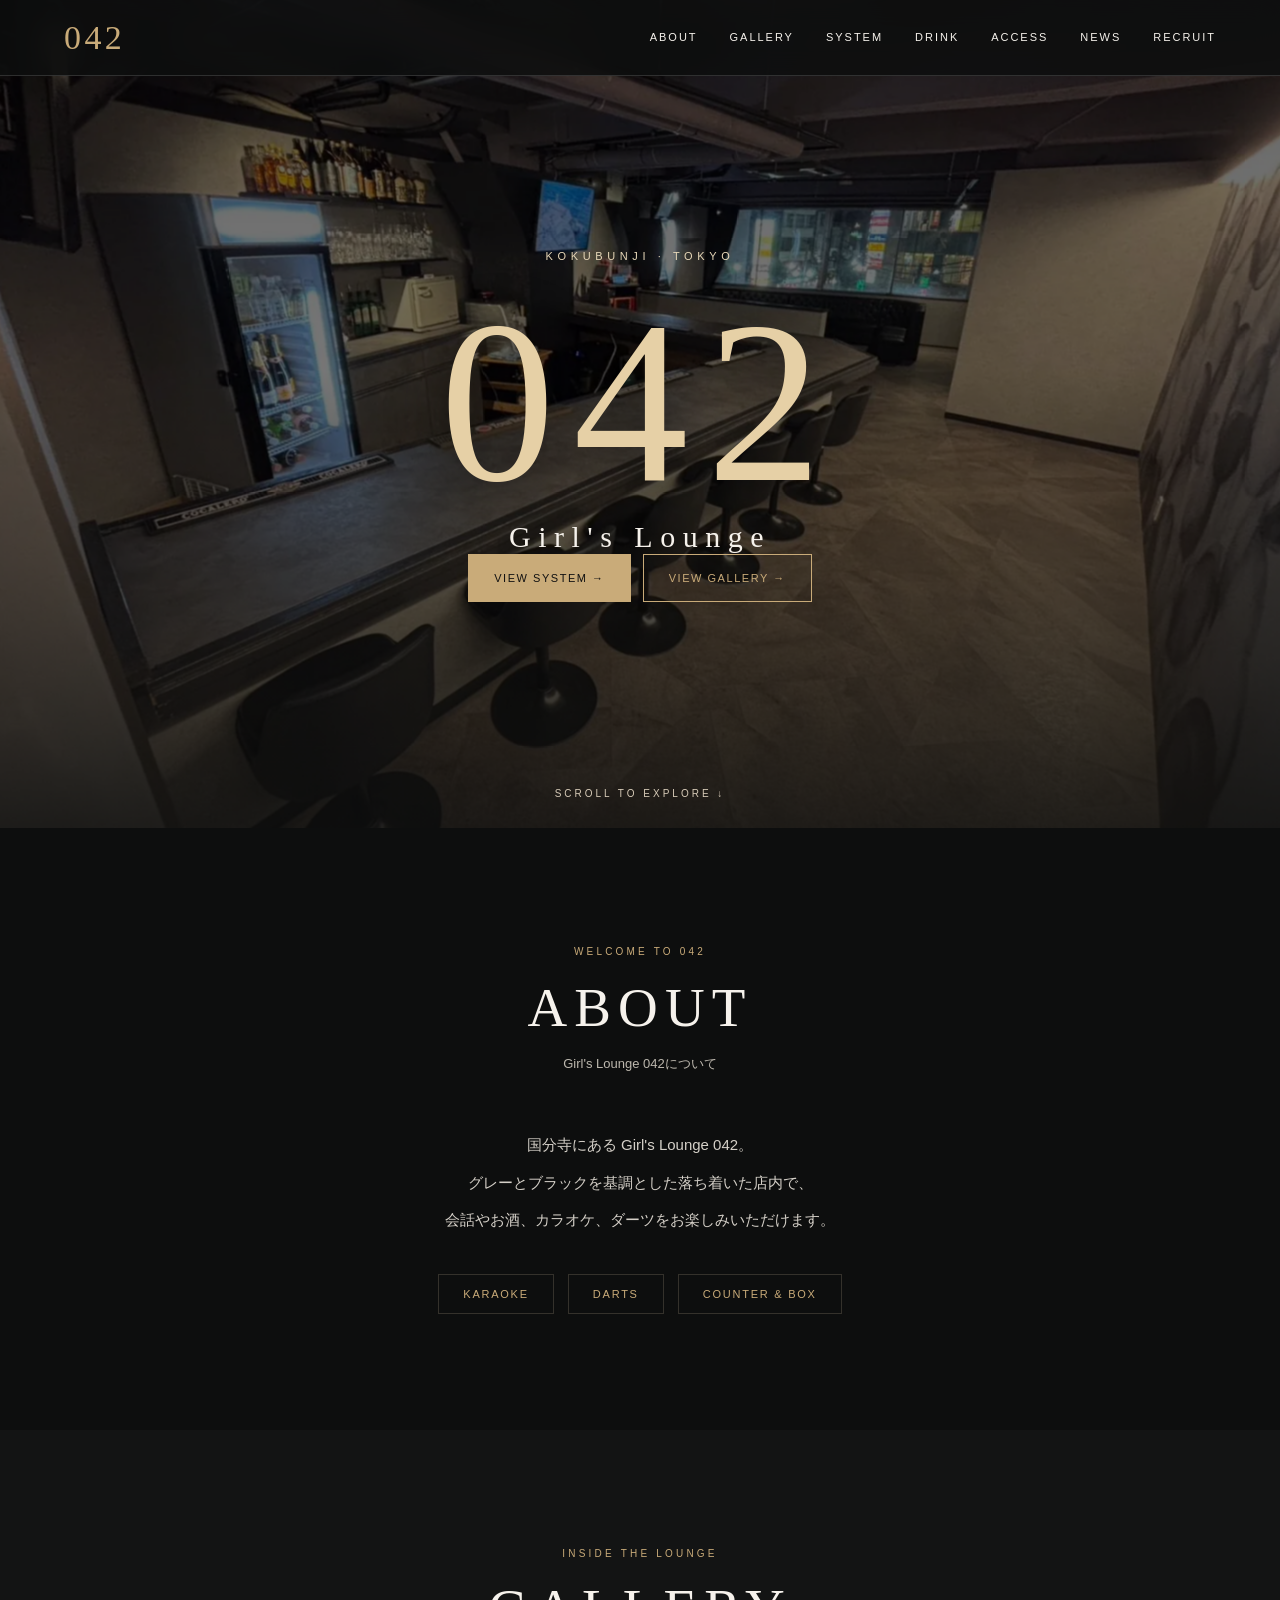
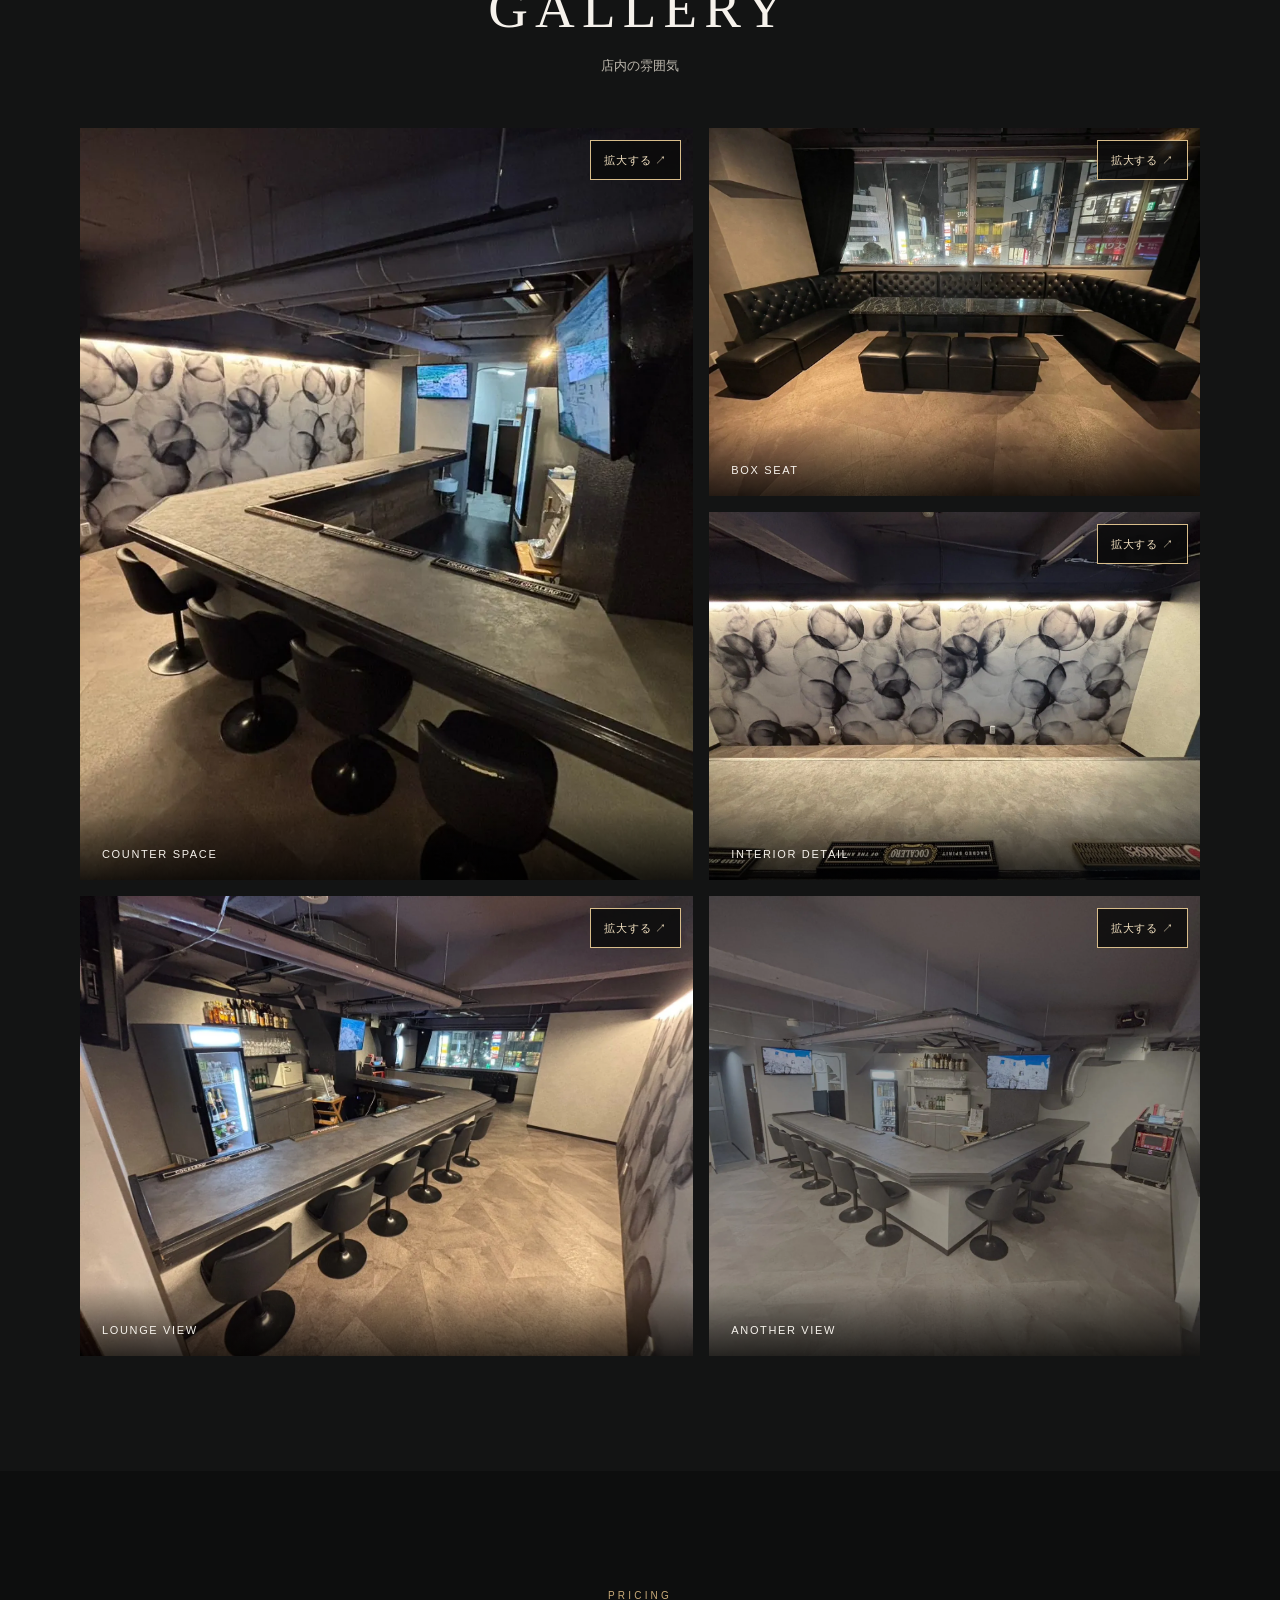
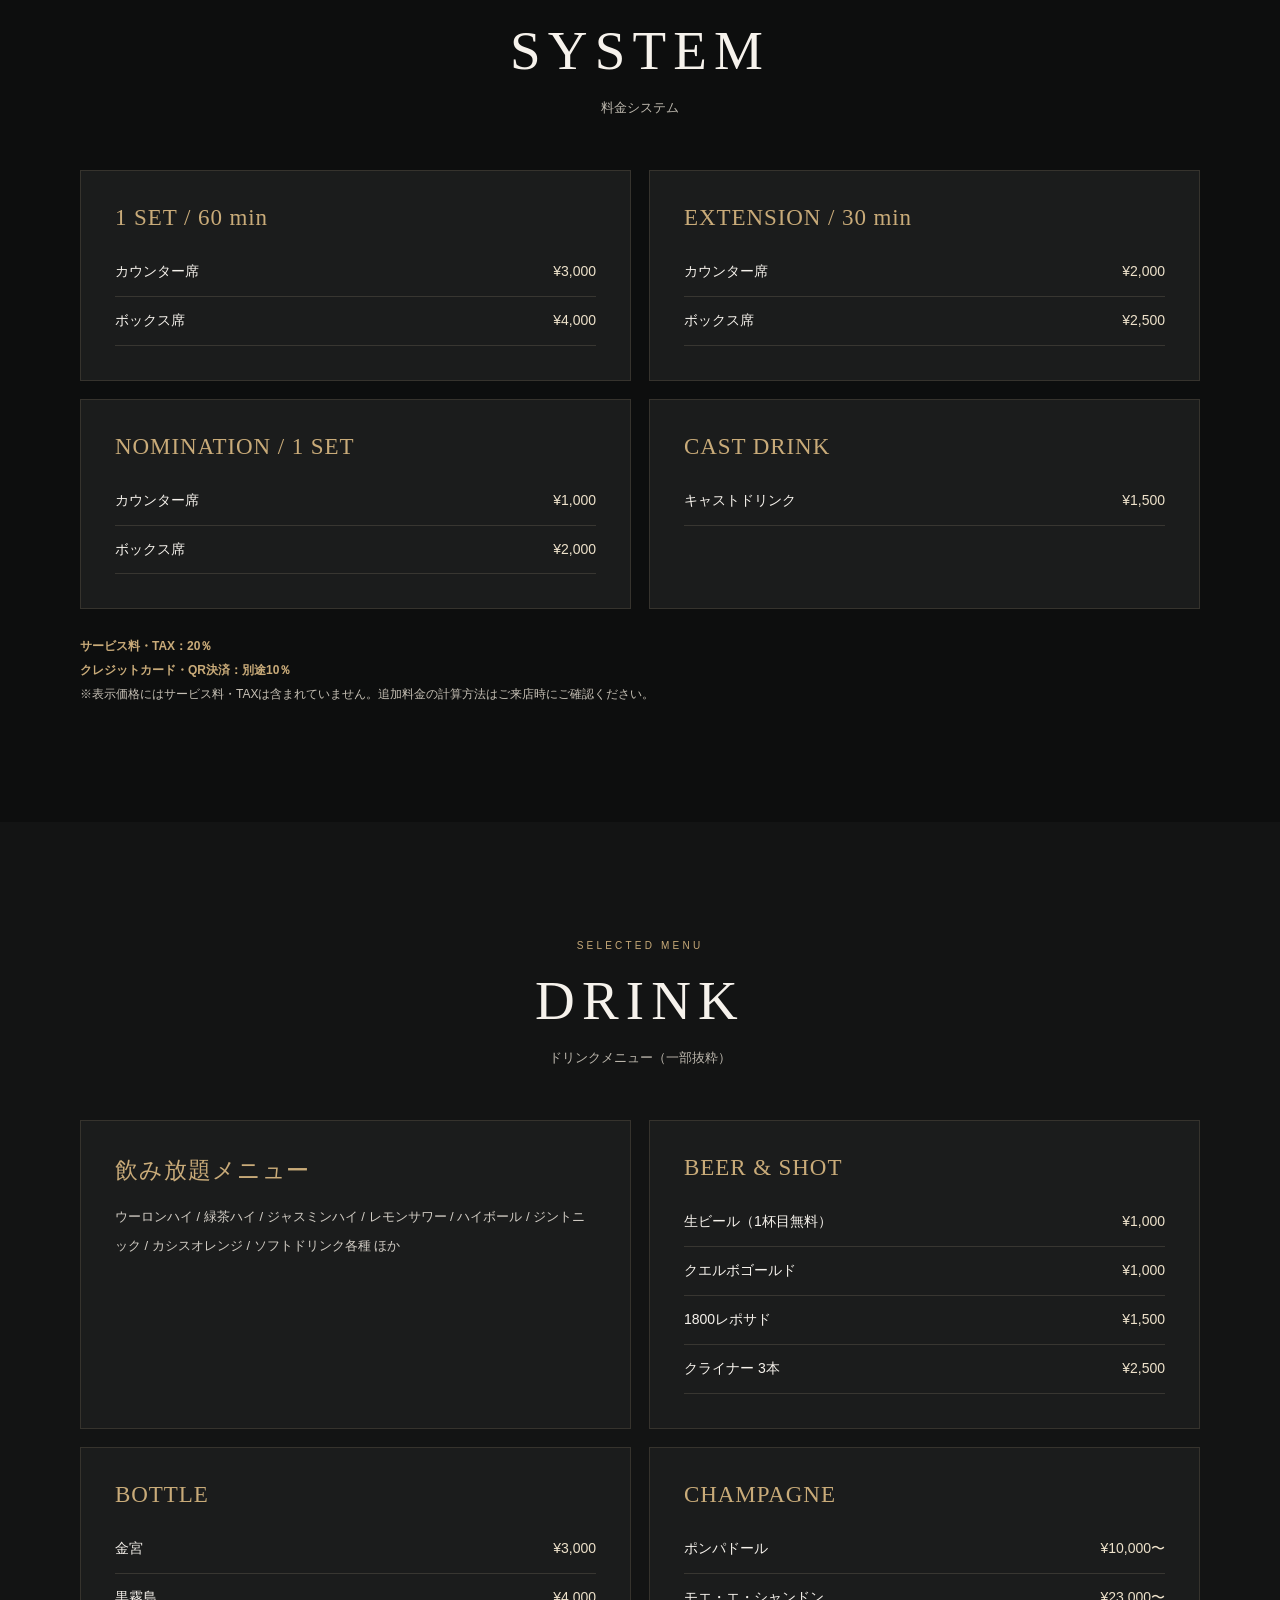
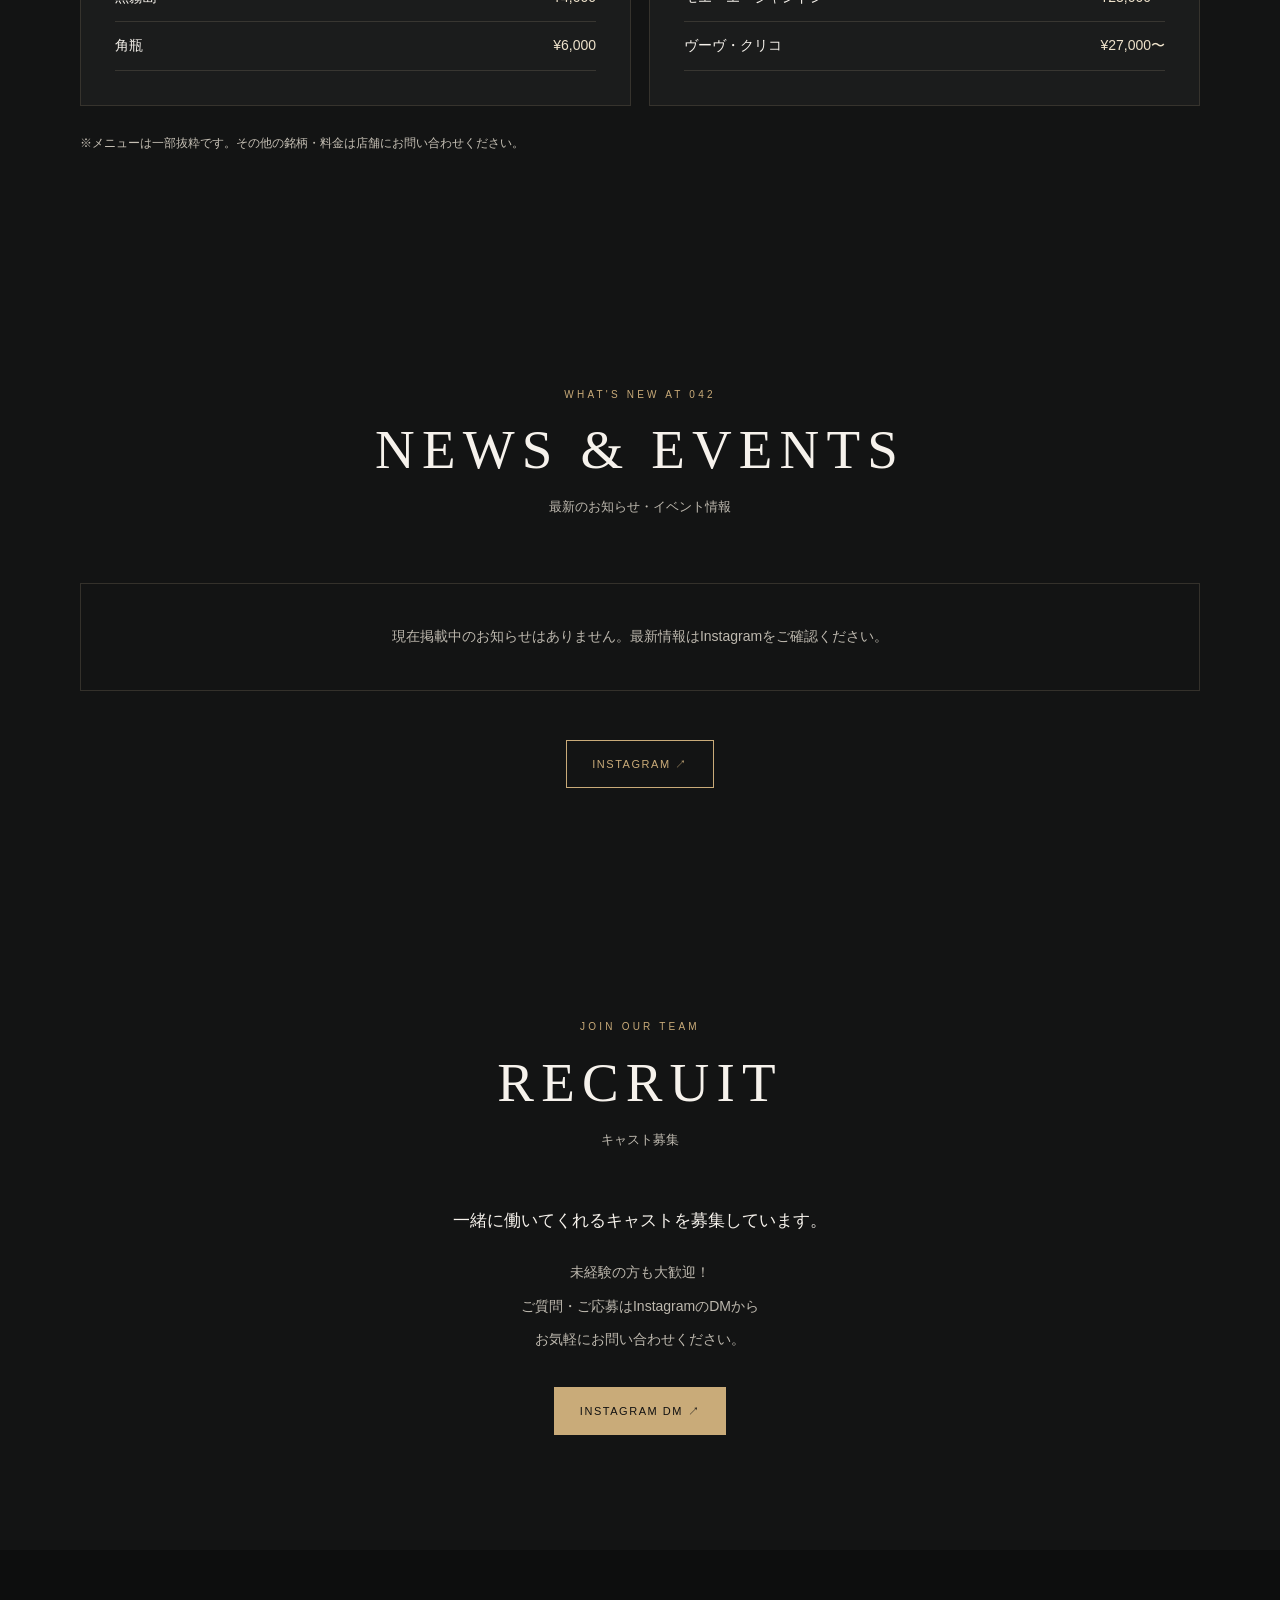
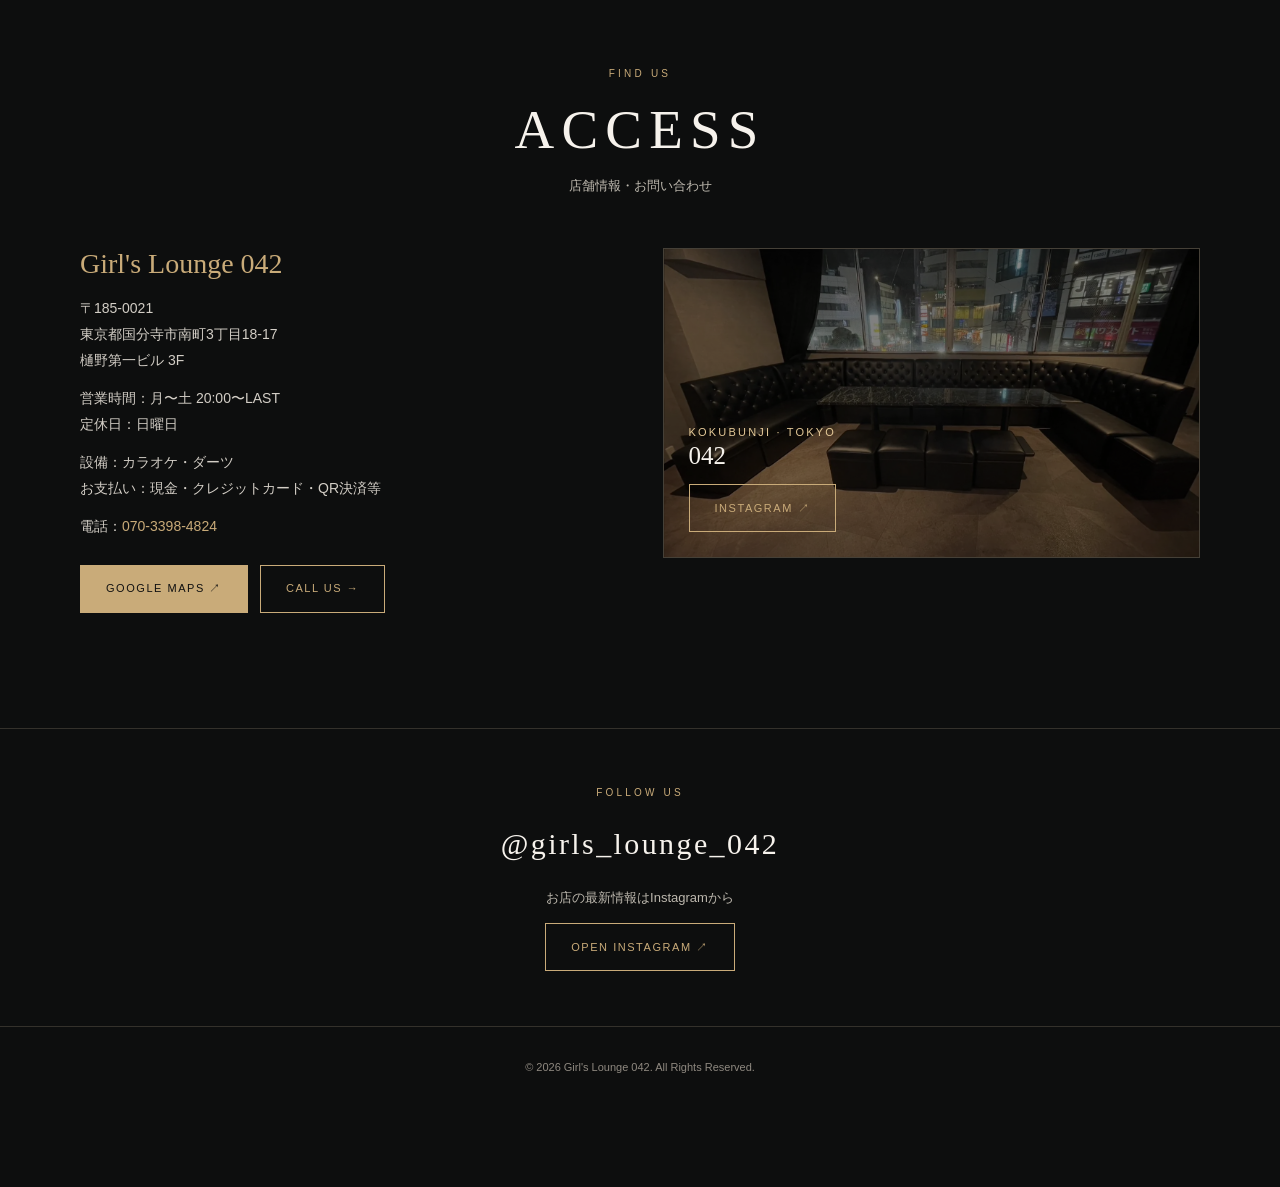
==== index.html @ d0babd9c "Add files via upload" ====
<!DOCTYPE html>

<html lang="ja"><head><meta charset="utf-8"/><meta content="width=device-width,initial-scale=1" name="viewport"/><meta content="#0d0e0e" name="theme-color"/><meta content="国分寺のGirl's Lounge 042。落ち着いた店内でお酒、カラオケ、ダーツを。料金・店内写真・アクセスをご案内。月〜土 20:00〜LAST。" name="description"/><title>Girl's Lounge 042 | 国分寺のラウンジ</title>
<link href="assets/styles.css" rel="stylesheet"/><meta content="website" property="og:type"/><meta content="Girl's Lounge 042 | 国分寺" property="og:title"/><meta content="国分寺のGirl’s Lounge 042。料金・店内写真・アクセス・最新のお知らせをご案内。" property="og:description"/><meta content="dark" name="color-scheme"/><link as="image" fetchpriority="high" href="images/hero.webp" rel="preload" type="image/webp"/><script type="application/ld+json">{"@context":"https://schema.org","@type":"BarOrPub","name":"Girl's Lounge 042","telephone":"+81-70-3398-4824","address":{"@type":"PostalAddress","postalCode":"185-0021","addressRegion":"東京都","addressLocality":"国分寺市","streetAddress":"南町3丁目18-17 樋野第一ビル3F","addressCountry":"JP"},"sameAs":["https://www.instagram.com/girls_lounge_042/"],"openingHoursSpecification":[{"@type":"OpeningHoursSpecification","dayOfWeek":["Monday","Tuesday","Wednesday","Thursday","Friday","Saturday"],"opens":"20:00"}],"description":"東京都国分寺市南町のGirl’s Lounge 042。料金、店内写真、アクセス、イベント情報をご案内。"}</script><meta content="Girl's Lounge 042" property="og:site_name"/><meta content="ja_JP" property="og:locale"/><meta content="summary_large_image" name="twitter:card"/><meta content="telephone=no" name="format-detection"/><link href="favicon.svg" rel="icon" type="image/svg+xml"/><meta content="images/og-cover.jpg" property="og:image"/><meta content="Girl’s Lounge 042 店内写真" property="og:image:alt"/><meta content="index,follow,max-image-preview:large" name="robots"/><meta content="strict-origin-when-cross-origin" name="referrer"/></head><body><a class="skip-link" href="#main-content">本文へスキップ</a>
<header><a aria-label="042 トップへ" class="brand" href="#top">042</a><button aria-controls="primary-nav" aria-expanded="false" aria-label="メニューを開く" class="menu-toggle" type="button"><svg aria-hidden="true" viewbox="0 0 24 24"><path d="M4 7h16M4 12h16M4 17h16"></path></svg></button><nav aria-label="メインメニュー" id="primary-nav"><a href="#about">ABOUT</a><a href="#gallery">GALLERY</a><a href="#system">SYSTEM</a><a href="#drink">DRINK</a><a href="#access">ACCESS</a><a href="#news">NEWS</a><a href="#recruit">RECRUIT</a></nav></header>
<main id="main-content" tabindex="-1"><section class="hero" id="top"><div aria-hidden="true" class="hero-image"></div><div class="hero-inner"><div class="eyebrow">KOKUBUNJI · TOKYO</div><h1>042</h1><h2>Girl's Lounge</h2><div class="actions"><a class="btn solid" href="#system">VIEW SYSTEM →</a><a class="btn" href="#gallery">VIEW GALLERY →</a></div></div><div class="hero-bottom">SCROLL TO EXPLORE ↓</div></section>
<section class="section" id="about"><div class="wrap reveal"><div class="section-heading"><span class="kicker">WELCOME TO 042</span><h2>ABOUT</h2><p>Girl's Lounge 042について</p></div><p class="intro">国分寺にある Girl's Lounge 042。<br/>グレーとブラックを基調とした落ち着いた店内で、<br/>会話やお酒、カラオケ、ダーツをお楽しみいただけます。</p><div class="features"><span>KARAOKE</span><span>DARTS</span><span>COUNTER &amp; BOX</span></div></div></section>
<section class="section muted-section" id="gallery"><div class="wrap reveal"><div class="section-heading"><span class="kicker">INSIDE THE LOUNGE</span><h2>GALLERY</h2><p>店内の雰囲気</p></div><div class="gallery"><figure class="photo"><img alt="042のカウンター席と落ち着いた店内" decoding="async" fetchpriority="low" height="1108" loading="lazy" sizes="(max-width: 760px) 100vw, 50vw" src="images/counter.webp" width="1477"/><figcaption>COUNTER SPACE</figcaption><button aria-label="写真を拡大：042のカウンター席と落ち着いた店内" class="gallery-open" data-alt="042のカウンター席と落ち着いた店内" data-image="images/counter.webp" type="button">拡大する ↗</button></figure><figure class="photo"><img alt="窓際の黒いソファのボックス席" decoding="async" fetchpriority="low" height="1108" loading="lazy" sizes="(max-width: 760px) 50vw, 40vw" src="images/sofa.webp" width="1477"/><figcaption>BOX SEAT</figcaption><button aria-label="写真を拡大：窓際の黒いソファのボックス席" class="gallery-open" data-alt="窓際の黒いソファのボックス席" data-image="images/sofa.webp" type="button">拡大する ↗</button></figure><figure class="photo"><img alt="店内のアートウォールとカウンター" decoding="async" fetchpriority="low" height="1108" loading="lazy" sizes="(max-width: 760px) 50vw, 40vw" src="images/details.webp" width="1477"/><figcaption>INTERIOR DETAIL</figcaption><button aria-label="写真を拡大：店内のアートウォールとカウンター" class="gallery-open" data-alt="店内のアートウォールとカウンター" data-image="images/details.webp" type="button">拡大する ↗</button></figure><figure class="photo"><img alt="店内全体とカウンター" decoding="async" fetchpriority="low" height="1108" loading="lazy" sizes="(max-width: 760px) 50vw, 40vw" src="images/hero.webp" width="1477"/><figcaption>LOUNGE VIEW</figcaption><button aria-label="写真を拡大：店内全体とカウンター" class="gallery-open" data-alt="店内全体とカウンター" data-image="images/hero.webp" type="button">拡大する ↗</button></figure><figure class="photo"><img alt="042のカウンター全景" decoding="async" fetchpriority="low" height="1425" loading="lazy" sizes="(max-width: 760px) 50vw, 40vw" src="images/overview.webp" width="1900"/><figcaption>ANOTHER VIEW</figcaption><button aria-label="写真を拡大：042のカウンター全景" class="gallery-open" data-alt="042のカウンター全景" data-image="images/overview.webp" type="button">拡大する ↗</button></figure></div></div></section>
<section class="section" id="system"><div class="wrap reveal"><div class="section-heading"><span class="kicker">PRICING</span><h2>SYSTEM</h2><p>料金システム</p></div><div class="price-grid"><div class="panel"><h3>1 SET / 60 min</h3><div class="line"><span>カウンター席</span><span>¥3,000</span></div><div class="line"><span>ボックス席</span><span>¥4,000</span></div></div><div class="panel"><h3>EXTENSION / 30 min</h3><div class="line"><span>カウンター席</span><span>¥2,000</span></div><div class="line"><span>ボックス席</span><span>¥2,500</span></div></div><div class="panel"><h3>NOMINATION / 1 SET</h3><div class="line"><span>カウンター席</span><span>¥1,000</span></div><div class="line"><span>ボックス席</span><span>¥2,000</span></div></div><div class="panel"><h3>CAST DRINK</h3><div class="line"><span>キャストドリンク</span><span>¥1,500</span></div></div></div><p class="note"><strong>サービス料・TAX：20％</strong><br/><strong>クレジットカード・QR決済：別途10％</strong><br/>※表示価格にはサービス料・TAXは含まれていません。追加料金の計算方法はご来店時にご確認ください。</p></div></section>
<section class="section muted-section" id="drink"><div class="wrap reveal"><div class="section-heading"><span class="kicker">SELECTED MENU</span><h2>DRINK</h2><p>ドリンクメニュー（一部抜粋）</p></div><div class="drink-grid"><div class="panel"><h3>飲み放題メニュー</h3><p>ウーロンハイ / 緑茶ハイ / ジャスミンハイ / レモンサワー / ハイボール / ジントニック / カシスオレンジ / ソフトドリンク各種 ほか</p></div><div class="panel"><h3>BEER &amp; SHOT</h3><div class="line"><span>生ビール（1杯目無料）</span><span>¥1,000</span></div><div class="line"><span>クエルボゴールド</span><span>¥1,000</span></div><div class="line"><span>1800レポサド</span><span>¥1,500</span></div><div class="line"><span>クライナー 3本</span><span>¥2,500</span></div></div><div class="panel"><h3>BOTTLE</h3><div class="line"><span>金宮</span><span>¥3,000</span></div><div class="line"><span>黒霧島</span><span>¥4,000</span></div><div class="line"><span>角瓶</span><span>¥6,000</span></div></div><div class="panel"><h3>CHAMPAGNE</h3><div class="line"><span>ポンパドール</span><span>¥10,000〜</span></div><div class="line"><span>モエ・エ・シャンドン</span><span>¥23,000〜</span></div><div class="line"><span>ヴーヴ・クリコ</span><span>¥27,000〜</span></div></div></div><p class="note">※メニューは一部抜粋です。その他の銘柄・料金は店舗にお問い合わせください。</p></div></section>
<section class="section muted-section" id="news"><div class="wrap reveal"><div class="section-heading"><span class="kicker">WHAT'S NEW AT 042</span><h2>NEWS &amp; EVENTS</h2><p>最新のお知らせ・イベント情報</p></div><div aria-live="polite" class="event-grid" id="event-list"><p class="event-empty">現在掲載中のお知らせはありません。最新情報はInstagramをご確認ください。</p></div><div class="actions section-actions"><a class="btn" href="https://www.instagram.com/girls_lounge_042/" rel="noopener noreferrer" target="_blank">INSTAGRAM ↗</a></div></div></section><section class="section muted-section" id="recruit"><div class="wrap reveal"><div class="section-heading"><span class="kicker">JOIN OUR TEAM</span><h2>RECRUIT</h2><p>キャスト募集</p></div><div class="recruit-content"><p>一緒に働いてくれるキャストを募集しています。</p><p>未経験の方も大歓迎！<br/>ご質問・ご応募はInstagramのDMから<br/>お気軽にお問い合わせください。</p><div class="actions"><a aria-label="Instagramを開いてDMで応募" class="btn solid" href="https://www.instagram.com/girls_lounge_042/" rel="noopener noreferrer" target="_blank">INSTAGRAM DM ↗</a></div></div></div></section><section class="section" id="access"><div class="wrap reveal"><div class="section-heading"><span class="kicker">FIND US</span><h2>ACCESS</h2><p>店舗情報・お問い合わせ</p></div><div class="contact"><div><h3>Girl's Lounge 042</h3><p>〒185-0021<br/>東京都国分寺市南町3丁目18-17<br/>樋野第一ビル 3F</p><p>営業時間：月〜土 20:00〜LAST<br/>定休日：日曜日</p><p>設備：カラオケ・ダーツ<br/>お支払い：現金・クレジットカード・QR決済等</p><p>電話：<a href="tel:07033984824" style="color:var(--gold)">070-3398-4824</a></p><div class="actions"><a class="btn solid" href="https://www.google.com/maps/search/?api=1&amp;query=%E6%9D%B1%E4%BA%AC%E9%83%BD%E5%9B%BD%E5%88%86%E5%AF%BA%E5%B8%82%E5%8D%97%E7%94%BA3-18-17" rel="noopener noreferrer" target="_blank">GOOGLE MAPS ↗</a><a class="btn" href="tel:07033984824">CALL US →</a></div></div><div class="location"><span>KOKUBUNJI · TOKYO</span><strong>042</strong><a class="btn" href="https://www.instagram.com/girls_lounge_042/" rel="noopener noreferrer" target="_blank">INSTAGRAM ↗</a></div></div></div></section>
<div class="insta"><span class="kicker">FOLLOW US</span><h2 style="font:normal 30px Georgia,serif;letter-spacing:.08em">@girls_lounge_042</h2><p>お店の最新情報はInstagramから</p><a class="btn" href="https://www.instagram.com/girls_lounge_042/" rel="noopener noreferrer" target="_blank">OPEN INSTAGRAM ↗</a></div><dialog aria-label="店内写真の拡大表示" class="gallery-dialog" id="gallery-dialog"><button aria-label="写真を閉じる" class="gallery-close" type="button">×</button><img alt=""/></dialog></main>
<footer>© 2026 Girl's Lounge 042. All Rights Reserved.</footer>
<div aria-label="スマートフォン用クイックメニュー" class="mobile-bar"><a href="tel:07033984824"><svg aria-hidden="true" viewbox="0 0 24 24"><path d="M22 16.9v3a2 2 0 0 1-2.2 2A19.7 19.7 0 0 1 2.1 4.2 2 2 0 0 1 4.1 2h3a2 2 0 0 1 2 1.7l.5 3a2 2 0 0 1-.6 1.8L7 10a16 16 0 0 0 7 7l1.5-2a2 2 0 0 1 1.8-.6l3 .5a2 2 0 0 1 1.7 2z"></path></svg>電話</a><a href="https://www.instagram.com/girls_lounge_042/" rel="noopener noreferrer" target="_blank"><svg aria-hidden="true" viewbox="0 0 24 24"><rect height="20" rx="5" width="20" x="2" y="2"></rect><circle cx="12" cy="12" r="4"></circle><circle cx="18" cy="6" fill="currentColor" r="1" stroke="none"></circle></svg>Instagram</a><a href="https://www.google.com/maps/search/?api=1&amp;query=%E6%9D%B1%E4%BA%AC%E9%83%BD%E5%9B%BD%E5%88%86%E5%AF%BA%E5%B8%82%E5%8D%97%E7%94%BA3-18-17" rel="noopener noreferrer" target="_blank"><svg aria-hidden="true" viewbox="0 0 24 24"><path d="M20 10c0 6-8 12-8 12S4 16 4 10a8 8 0 1 1 16 0z"></path><circle cx="12" cy="10" r="3"></circle></svg>アクセス</a></div>
<script defer="" src="assets/main.js"></script></body></html>
---- assets/styles.css ----
:root{--bg:#0d0e0e;--panel:#171818;--gold:#c9ab79;--text:#f6f2ec;--sub:#bdb8ae;--line:#34312b}*{box-sizing:border-box}html{scroll-behavior:smooth}body{margin:0;background:var(--bg);color:var(--text);font-family:-apple-system,BlinkMacSystemFont,"Hiragino Kaku Gothic ProN","Yu Gothic",sans-serif;line-height:1.85}a{color:inherit;text-decoration:none}button{font:inherit}img{display:block;width:100%}a:focus-visible,button:focus-visible{outline:2px solid var(--gold);outline-offset:4px}header{height:76px;position:fixed;inset:0 0 auto;z-index:30;display:flex;align-items:center;justify-content:space-between;padding:0 clamp(22px,5vw,90px);border-bottom:1px solid #ffffff24;background:#0d0e0edb;backdrop-filter:blur(14px)}.brand{font:normal 34px Georgia,serif;letter-spacing:.1em;color:var(--gold)}nav{display:flex;gap:clamp(15px,2.5vw,34px)}nav a{font-size:11px;letter-spacing:.18em;transition:color .2s}nav a:hover{color:var(--gold)}.hero{position:relative;min-height:92svh;display:grid;place-items:center;overflow:hidden;padding:120px 24px 100px;text-align:center}.hero-image{position:absolute;inset:0;background:linear-gradient(180deg,#0009 0%,#0008 45%,#0d0e0eea 100%),url('../images/hero.webp') center 49%/cover no-repeat;transform:scale(1.04);animation:zoom 2.2s ease-out both}.hero-inner{position:relative;z-index:1}.eyebrow{font-size:11px;letter-spacing:.42em;color:#e8d8b9}.hero h1{font:normal clamp(112px,18vw,230px)/.95 Georgia,serif;letter-spacing:.08em;color:#e6d0a6;margin:28px 0 8px;text-shadow:0 10px 55px #000a}.hero h2{font:normal clamp(19px,2.4vw,30px) Georgia,serif;letter-spacing:.25em;margin:0}.hero p{color:#eee7dd;font-size:14px;letter-spacing:.1em;margin:29px 0}.actions{display:flex;justify-content:center;flex-wrap:wrap;gap:12px}.btn{display:inline-flex;align-items:center;justify-content:center;min-height:48px;padding:12px 25px;border:1px solid var(--gold);color:var(--gold);font-size:11px;letter-spacing:.14em;transition:background .2s,color .2s}.btn:hover{background:var(--gold);color:#111}.btn.solid{background:var(--gold);color:#111}.btn.solid:hover{background:#e3cda6}.hero-bottom{position:absolute;bottom:25px;left:0;right:0;font-size:10px;letter-spacing:.3em;color:#d7cbb8}.section{padding:clamp(72px,9vw,135px) 24px;scroll-margin-top:75px}.wrap{max-width:1120px;margin:auto}.section-heading{text-align:center;margin-bottom:44px}.kicker{display:block;font-size:10px;color:var(--gold);letter-spacing:.32em;margin-bottom:12px}.section-heading h2{font:normal clamp(35px,5vw,55px) Georgia,serif;letter-spacing:.13em;margin:0;color:var(--text)}.section-heading p{font-size:13px;color:var(--sub);margin:10px 0 0}.intro{text-align:center;max-width:690px;margin:auto;color:#d5d0c8;font-size:15px;line-height:2.5}.features{display:flex;justify-content:center;gap:14px;flex-wrap:wrap;margin-top:35px}.features span{font-size:11px;letter-spacing:.16em;border:1px solid var(--line);padding:9px 24px;color:var(--gold)}.gallery{display:grid;grid-template-columns:1.25fr 1fr;gap:16px}.photo{position:relative;overflow:hidden;background:#222;min-height:240px}.photo img{height:100%;object-fit:cover;transition:transform .7s ease}.photo:hover img{transform:scale(1.04)}.photo figcaption{position:absolute;left:0;right:0;bottom:0;padding:35px 22px 16px;background:linear-gradient(transparent,#000b);font-size:11px;letter-spacing:.15em}.photo{margin:0}.photo:first-child{grid-row:span 2}.photo:first-child img{min-height:500px}.muted-section{background:#131414}.price-grid,.drink-grid{display:grid;grid-template-columns:repeat(2,minmax(0,1fr));gap:18px}.panel{background:#1b1c1c;border:1px solid #36332d;padding:clamp(22px,3vw,34px)}.panel h3{font:normal 23px Georgia,serif;color:var(--gold);margin:0 0 17px;letter-spacing:.04em}.line{display:flex;justify-content:space-between;align-items:baseline;gap:12px;border-bottom:1px solid #383631;padding:11px 0;font-size:14px}.line span:last-child{white-space:nowrap;color:#eee2cb}.note{margin:25px 0 0;color:#c6c0b5;font-size:12px;line-height:2}.note strong{color:var(--gold)}.drink-grid .panel p{font-size:13px;color:#d2cdc5;margin:0;line-height:2.2}.contact{display:grid;grid-template-columns:1fr 1fr;gap:45px;align-items:start}.contact h3{font:normal 28px Georgia,serif;color:var(--gold);margin:0 0 16px}.contact p{color:#d3cec6;font-size:14px;margin:12px 0}.contact .actions{justify-content:flex-start;margin-top:25px}.location{border:1px solid #454037;min-height:310px;background:linear-gradient(#0007,#0009),url('../images/sofa.webp') center/cover;display:flex;flex-direction:column;justify-content:end;padding:25px}.location span{font-size:11px;letter-spacing:.2em;color:#e4c998}.location strong{font:normal 25px Georgia,serif}.location a{margin-top:14px;width:max-content}.insta{padding:55px 24px;text-align:center;border-top:1px solid var(--line);border-bottom:1px solid var(--line)}.insta p{color:var(--sub);font-size:13px}footer{text-align:center;color:#8f8980;font-size:11px;padding:30px 20px 110px}.mobile-bar{display:none}.reveal{opacity:0;transform:translateY(24px);transition:opacity .8s,transform .8s}.reveal.visible{opacity:1;transform:none}@keyframes zoom{from{transform:scale(1.13);opacity:.6}to{transform:scale(1.04);opacity:1}}@media(max-width:760px){header{height:64px;padding:0 20px}nav{gap:13px}nav a{font-size:9px;letter-spacing:.07em}.brand{font-size:28px}.hero{min-height:82svh;padding:100px 18px 75px}.hero h1{font-size:clamp(96px,25vw,150px)}.hero h2{font-size:20px}.hero p{font-size:12px}.eyebrow{font-size:9px}.gallery{grid-template-columns:1fr 1fr;gap:9px}.photo{min-height:165px}.photo:first-child{grid-column:span 2;grid-row:auto}.photo:first-child img{min-height:280px;max-height:420px}.photo figcaption{font-size:10px;padding:30px 12px 10px}.price-grid,.drink-grid,.contact{grid-template-columns:1fr}.contact{gap:28px}.section{padding:72px 18px;scroll-margin-top:64px}.panel{padding:22px}.mobile-bar{position:fixed;display:grid;grid-template-columns:repeat(3,1fr);bottom:0;left:0;right:0;z-index:40;background:#111e;border-top:1px solid #6b5940;padding:10px 8px max(10px,env(safe-area-inset-bottom));backdrop-filter:blur(15px)}.mobile-bar a{display:flex;align-items:center;justify-content:center;gap:7px;color:#f1e4cc;font-size:12px;border-right:1px solid #514737}.mobile-bar a:last-child{border:0}.mobile-bar svg{width:17px;height:17px;stroke:var(--gold);fill:none;stroke-width:1.7;stroke-linecap:round;stroke-linejoin:round}footer{padding-bottom:100px}}@media(max-width:360px){nav{gap:8px}nav a{font-size:8px}.brand{font-size:24px}}@media(prefers-reduced-motion:reduce){html{scroll-behavior:auto}.hero-image{animation:none}.reveal{opacity:1;transform:none;transition:none}.photo img{transition:none}}
.event-grid{display:grid;grid-template-columns:repeat(3,minmax(0,1fr));gap:18px}.event-card{border:1px solid #39342d;background:#1b1c1c;overflow:hidden;display:flex;flex-direction:column}.event-card img{width:100%;aspect-ratio:16/10;object-fit:cover}.event-body{padding:23px;flex:1}.event-meta{font-size:11px;letter-spacing:.1em;color:var(--gold);margin:0 0 10px}.event-card h3{font-size:18px;line-height:1.6;font-weight:500;margin:0 0 10px}.event-card p.event-desc{font-size:13px;line-height:1.9;color:#d2cdc5;white-space:pre-line;overflow-wrap:anywhere}.event-empty{grid-column:1/-1;text-align:center;color:var(--sub);font-size:14px;padding:40px 10px;border:1px solid var(--line)}@media(max-width:850px){.event-grid{grid-template-columns:repeat(2,minmax(0,1fr))}}@media(max-width:600px){.event-grid{grid-template-columns:1fr}header{height:auto;min-height:64px;flex-wrap:wrap;justify-content:center;padding:8px 12px;gap:2px}nav{justify-content:center;flex-wrap:wrap;row-gap:2px}.section{scroll-margin-top:100px}}
/* Responsive navigation and progressive enhancement */
.menu-toggle{display:none;align-items:center;justify-content:center;width:44px;height:44px;border:1px solid var(--line);background:transparent;color:var(--gold);cursor:pointer}
.menu-toggle svg{width:23px;height:23px;stroke:currentColor;fill:none;stroke-width:1.7}
@media(max-width:900px){header{height:68px;min-height:68px;flex-wrap:nowrap;justify-content:space-between;padding:0 20px} .menu-toggle{display:flex} header nav{display:none;position:absolute;top:100%;left:0;right:0;flex-direction:column;align-items:stretch;gap:0;background:#111;box-shadow:0 18px 30px #0008;padding:10px 22px 18px;border-bottom:1px solid var(--line)}header nav.is-open{display:flex}header nav a{font-size:13px;letter-spacing:.15em;padding:12px 8px;border-bottom:1px solid #ffffff15}.section{scroll-margin-top:70px}}
@media(min-width:901px){header nav{display:flex!important}}
@media(max-width:600px){header{height:68px;min-height:68px;flex-wrap:nowrap;justify-content:space-between;padding:0 18px}header nav{justify-content:initial;flex-wrap:nowrap;row-gap:0}.section{scroll-margin-top:70px}}
@media(prefers-reduced-motion:reduce){*,*::before,*::after{scroll-behavior:auto!important;animation-duration:.01ms!important;transition-duration:.01ms!important}}
@media print{header,.mobile-bar,.hero-bottom,.actions{display:none!important}.reveal{opacity:1!important;transform:none!important}body{background:#fff;color:#111}}

/* V2 refinement: keyboard navigation, touch, gallery, spacing */
.skip-link{position:fixed;top:-100px;left:16px;z-index:100;background:var(--gold);color:#111;padding:12px 18px;font-weight:700}.skip-link:focus{top:10px}
:root{--content-width:1120px}html{scroll-padding-top:80px}body{overflow-x:hidden}p{overflow-wrap:break-word}
.section-heading h2{line-height:1.25}.section-heading{margin-bottom:clamp(30px,5vw,50px)}
.panel{transition:border-color .2s ease,transform .2s ease}.panel:hover{border-color:#7c694b}
.gallery-open{position:absolute;top:12px;right:12px;z-index:2;cursor:pointer;background:#0b0b0bdc;border:1px solid #d8bd8b;color:#f7e5c4;padding:9px 13px;font-size:11px;letter-spacing:.08em}
.gallery-open:hover{background:#d8bd8b;color:#111}
.gallery-dialog{width:min(95vw,1100px);max-height:92dvh;background:#101010;border:1px solid #6d593a;padding:clamp(12px,3vw,24px);color:#fff;box-shadow:0 20px 90px #000a}
.gallery-dialog::backdrop{background:#000d;backdrop-filter:blur(6px)}.gallery-dialog img{width:100%;height:auto;max-height:80dvh;object-fit:contain}
.gallery-close{position:absolute;right:15px;top:14px;z-index:1;background:#111d;border:1px solid var(--gold);color:#fff;font-size:26px;line-height:1;cursor:pointer;width:44px;height:44px}
.section-actions{margin-top:35px}.recruit-content{max-width:650px;margin:0 auto;text-align:center}.recruit-content p:first-child{color:var(--text);font-size:17px;line-height:2.2}.recruit-content p{color:var(--sub);font-size:14px;line-height:2.4}.recruit-content .actions{margin-top:30px}
@media(max-width:760px){.gallery-open{font-size:10px;padding:7px 9px}.section-heading h2{letter-spacing:.09em}.hero-inner{width:100%}.hero .actions .btn{min-width:140px}.panel h3{font-size:21px}.line{font-size:13px}}
@media(max-width:420px){.hero .actions{flex-direction:column;align-items:center}.hero .actions .btn{width:min(100%,260px)}.gallery{grid-template-columns:1fr 1fr}.photo figcaption{font-size:9px;letter-spacing:.06em}}
@media(prefers-reduced-motion:reduce){.panel{transition:none}}
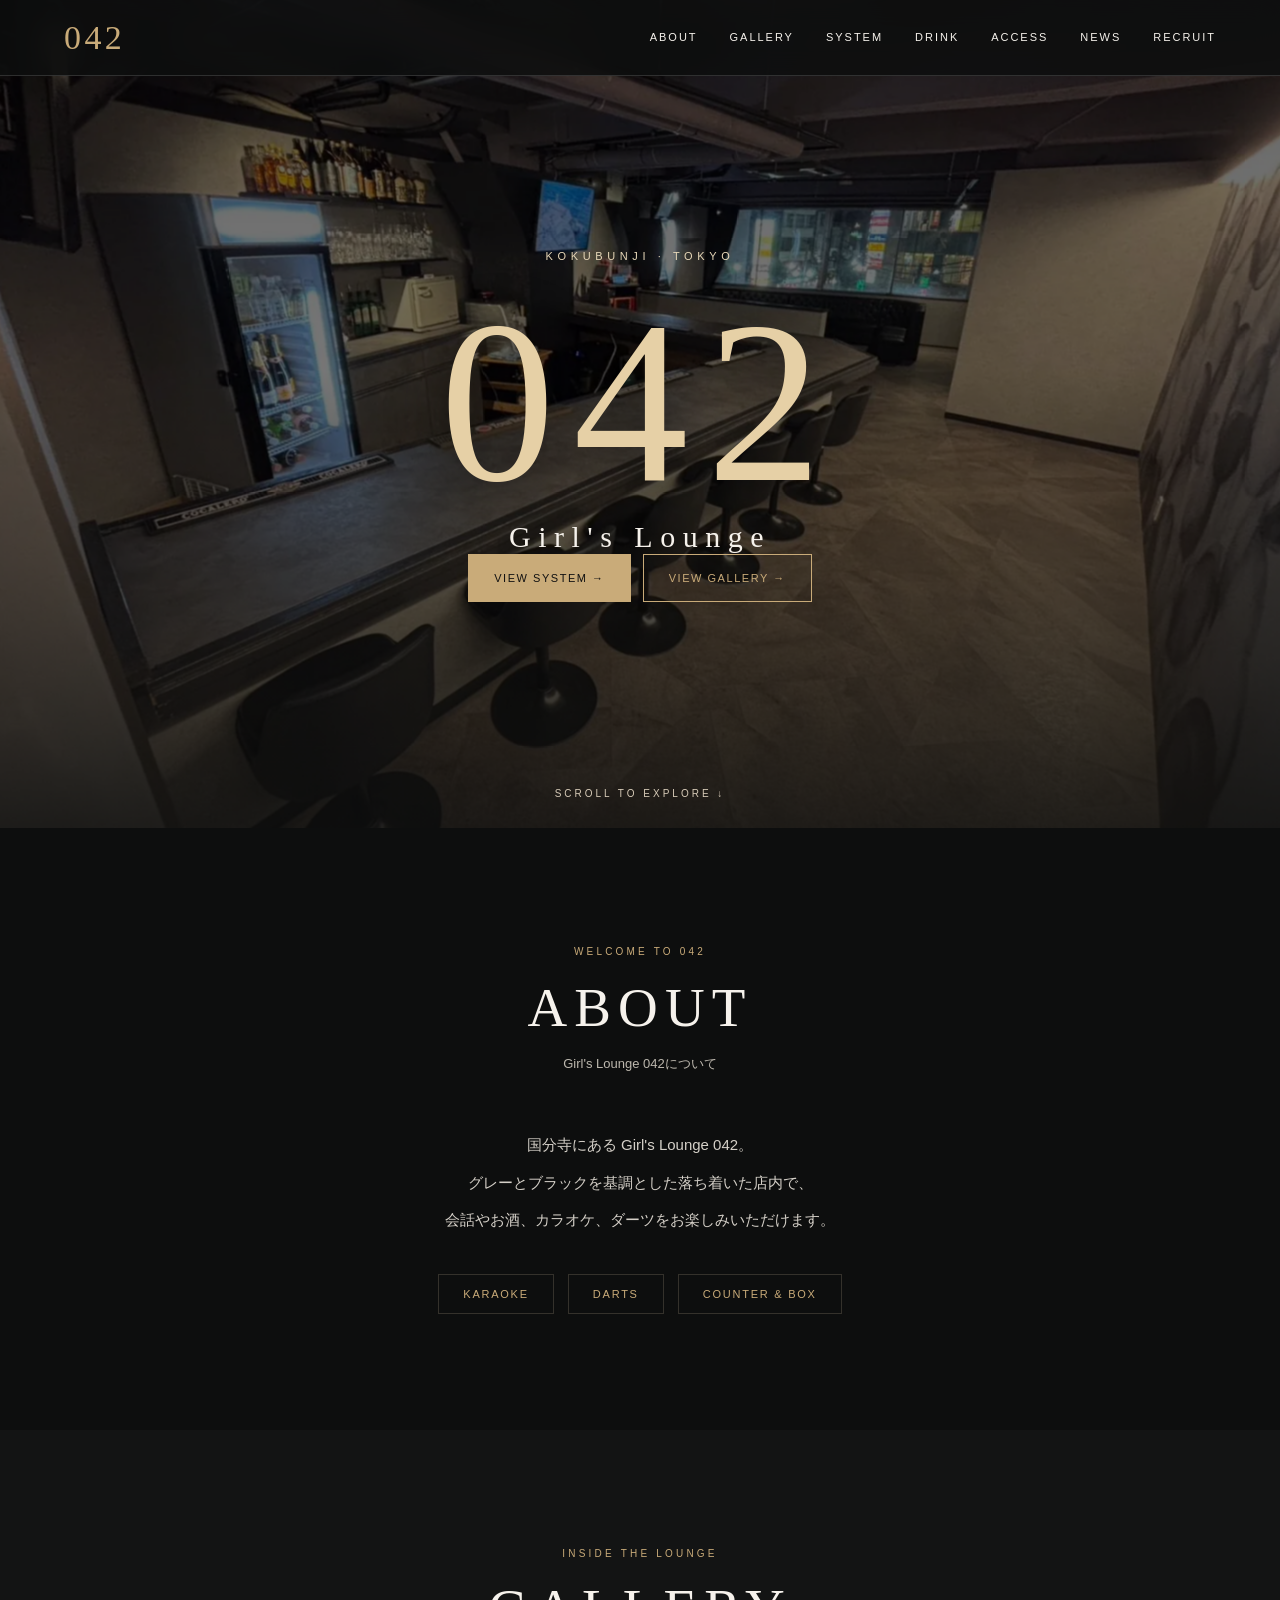
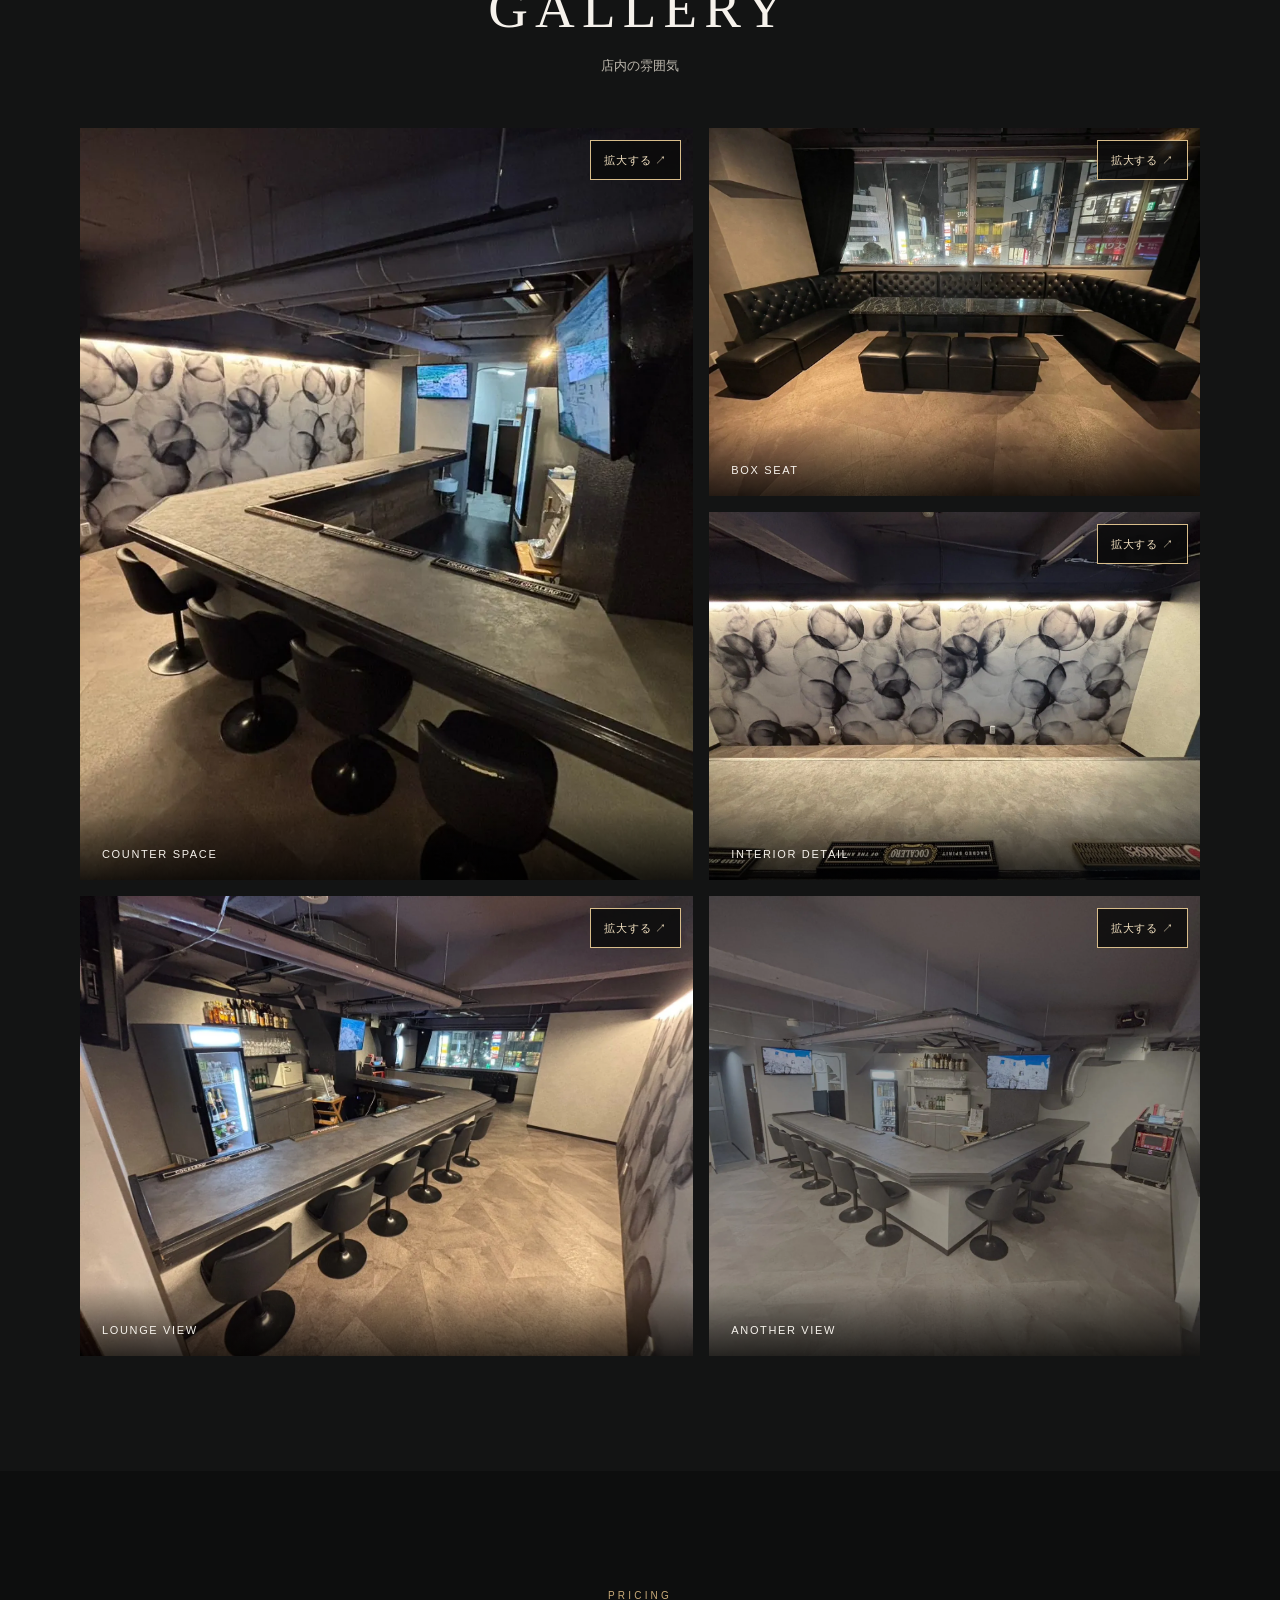
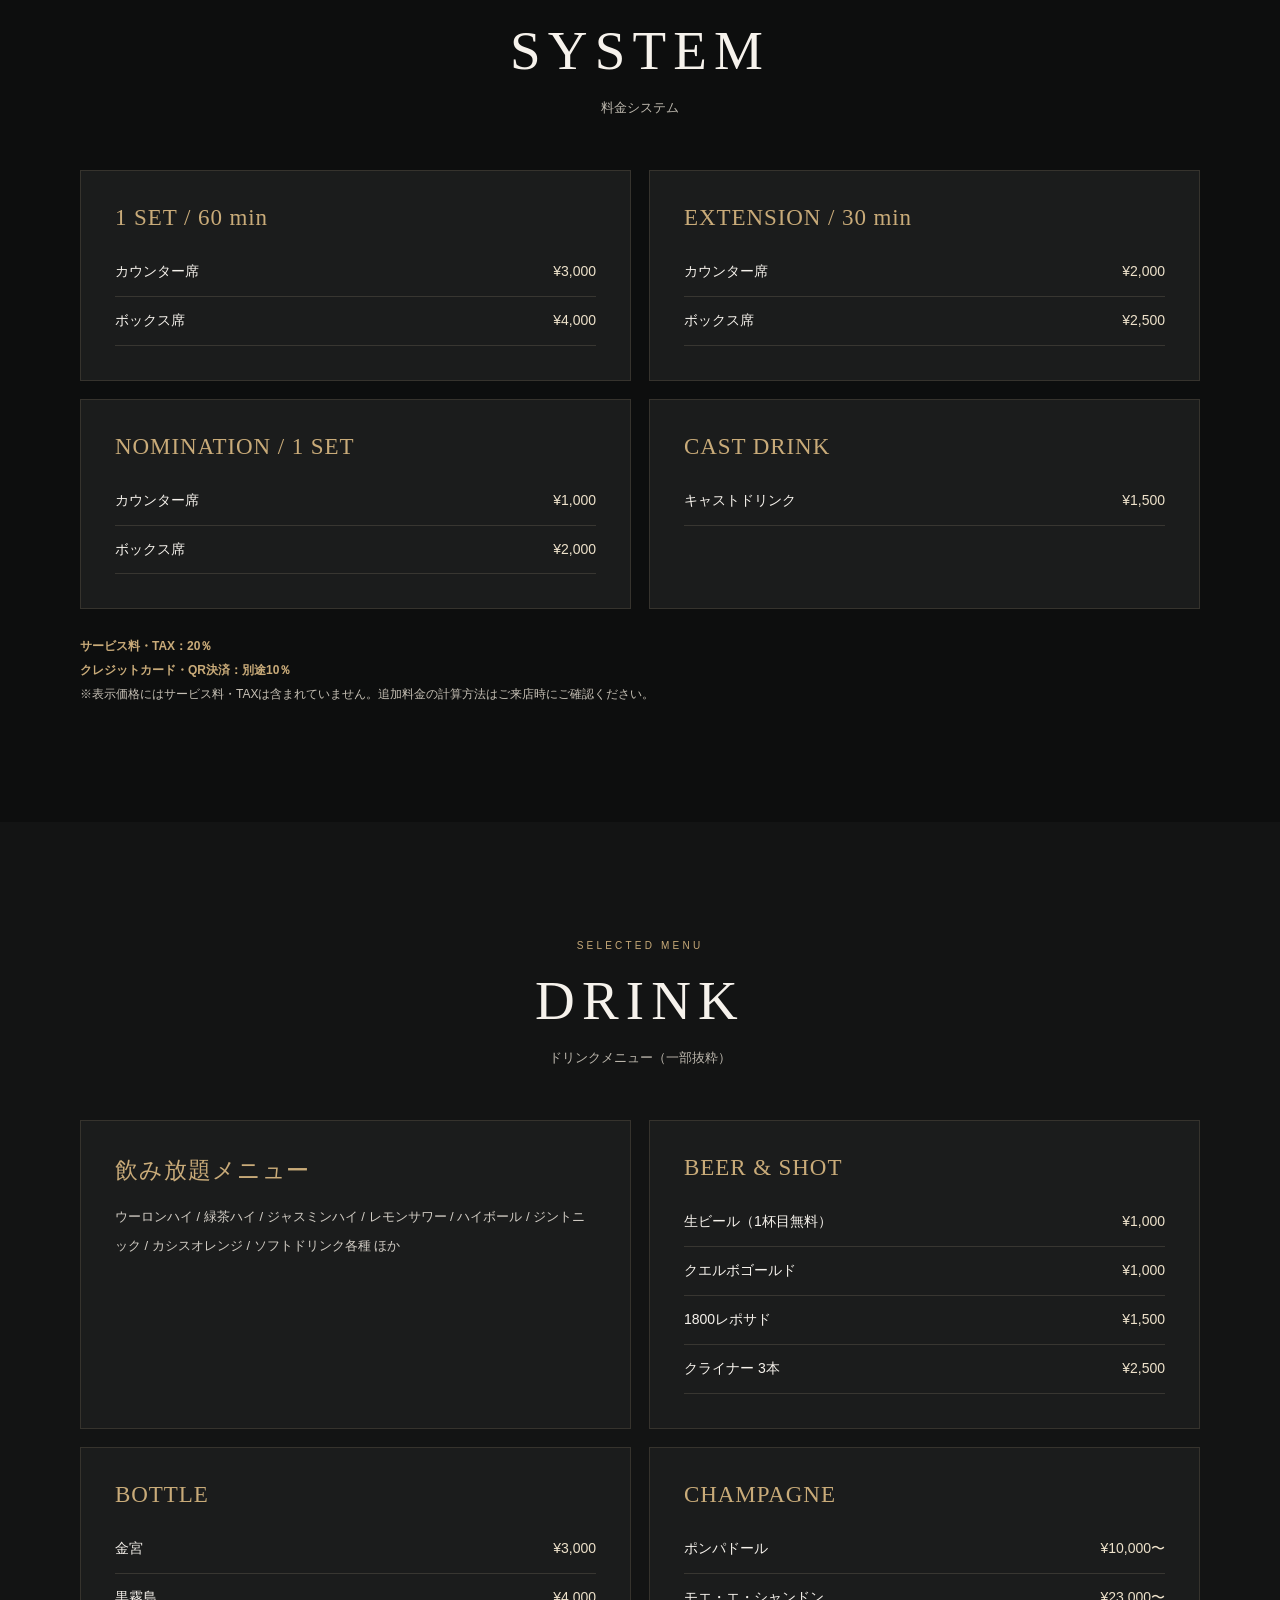
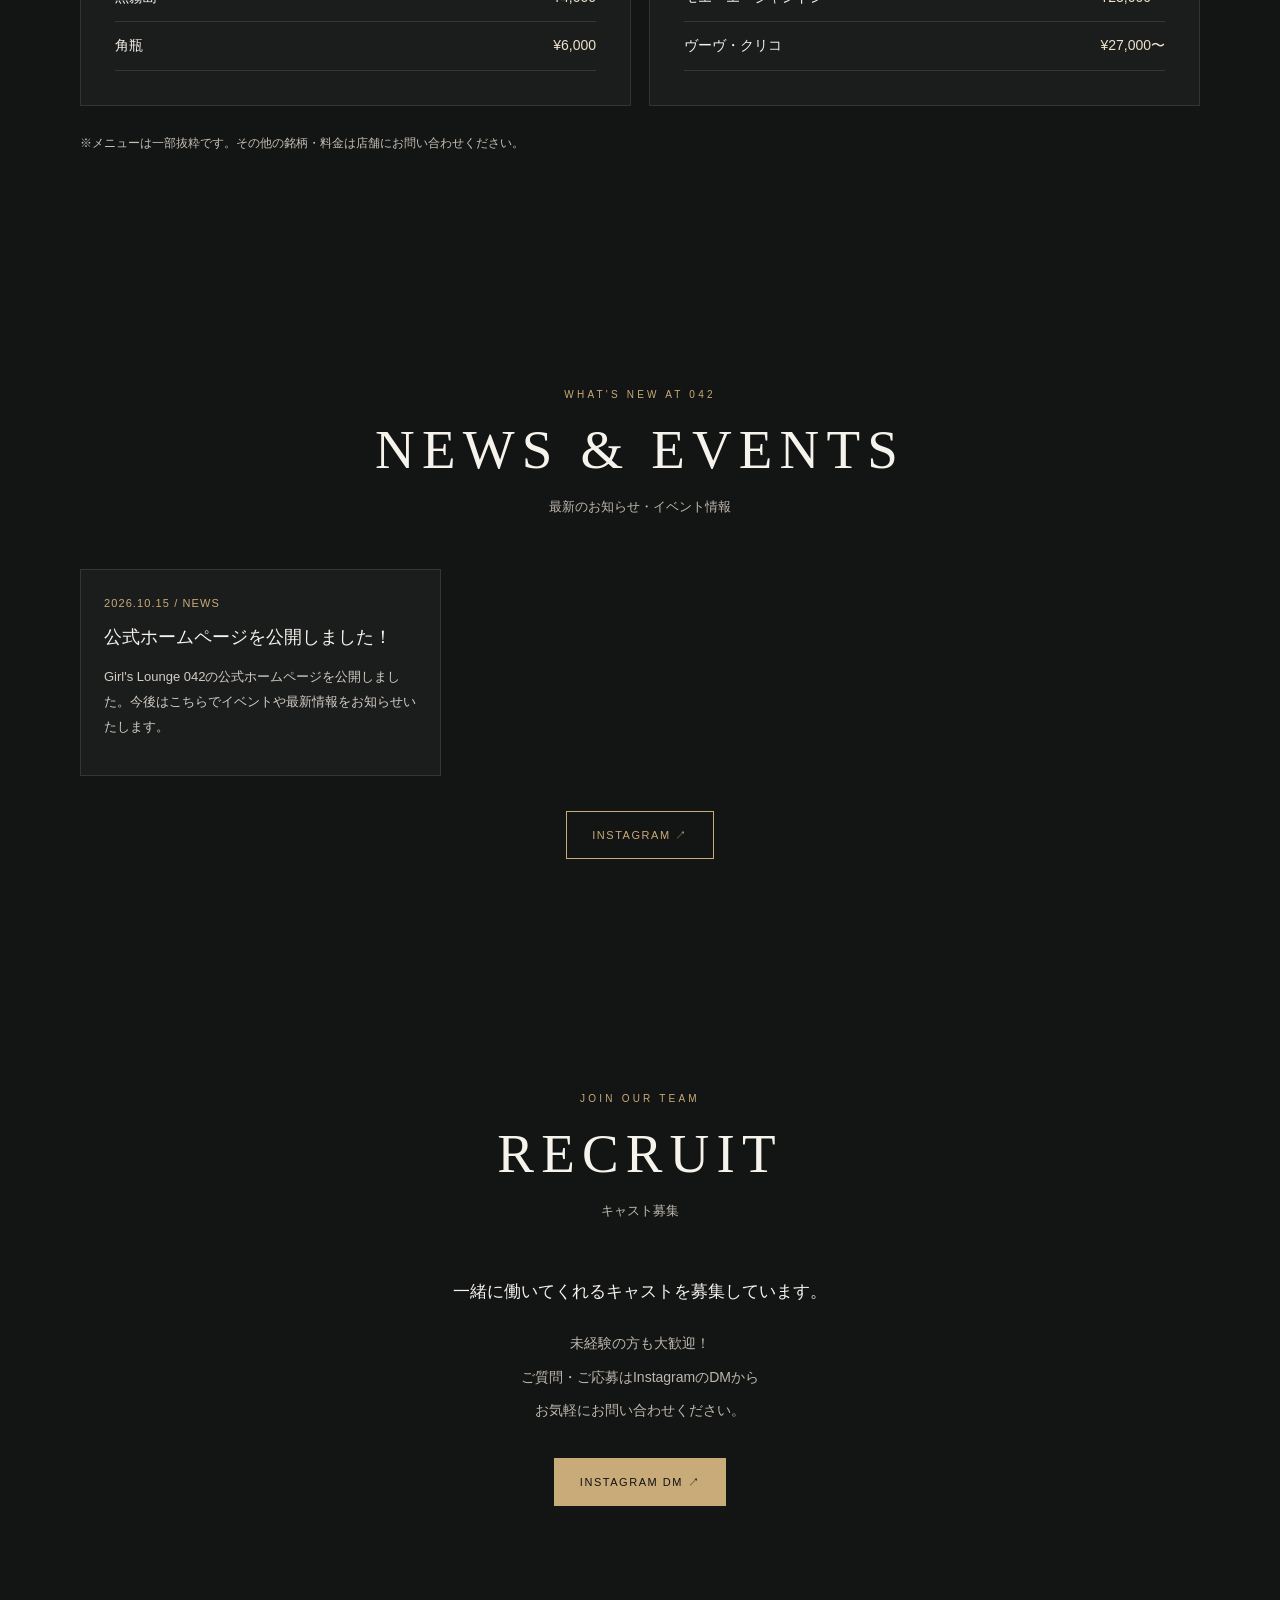
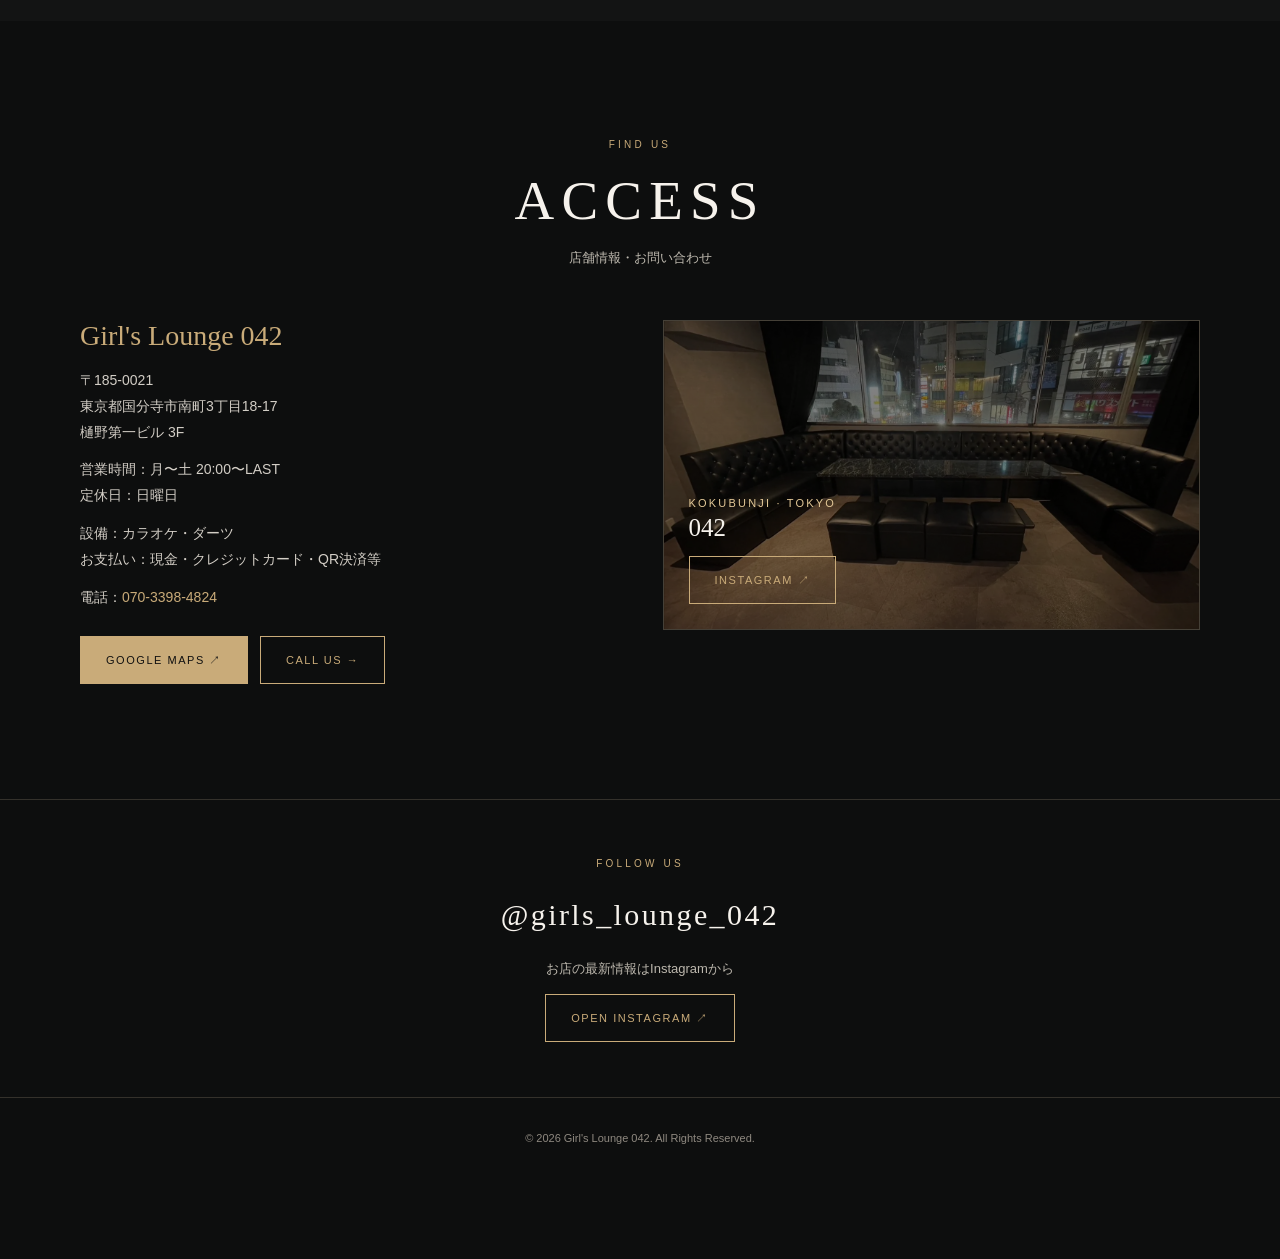
==== commit a5624472: "Update favicon to 042 logo" ====
--- a/index.html
+++ b/index.html
@@ -1,7 +1,7 @@
 <!DOCTYPE html>
 
 <html lang="ja"><head><meta charset="utf-8"/><meta content="width=device-width,initial-scale=1" name="viewport"/><meta content="#0d0e0e" name="theme-color"/><meta content="国分寺のGirl's Lounge 042。落ち着いた店内でお酒、カラオケ、ダーツを。料金・店内写真・アクセスをご案内。月〜土 20:00〜LAST。" name="description"/><title>Girl's Lounge 042 | 国分寺のラウンジ</title>
-<link href="assets/styles.css" rel="stylesheet"/><meta content="website" property="og:type"/><meta content="Girl's Lounge 042 | 国分寺" property="og:title"/><meta content="国分寺のGirl’s Lounge 042。料金・店内写真・アクセス・最新のお知らせをご案内。" property="og:description"/><meta content="dark" name="color-scheme"/><link as="image" fetchpriority="high" href="images/hero.webp" rel="preload" type="image/webp"/><script type="application/ld+json">{"@context":"https://schema.org","@type":"BarOrPub","name":"Girl's Lounge 042","telephone":"+81-70-3398-4824","address":{"@type":"PostalAddress","postalCode":"185-0021","addressRegion":"東京都","addressLocality":"国分寺市","streetAddress":"南町3丁目18-17 樋野第一ビル3F","addressCountry":"JP"},"sameAs":["https://www.instagram.com/girls_lounge_042/"],"openingHoursSpecification":[{"@type":"OpeningHoursSpecification","dayOfWeek":["Monday","Tuesday","Wednesday","Thursday","Friday","Saturday"],"opens":"20:00"}],"description":"東京都国分寺市南町のGirl’s Lounge 042。料金、店内写真、アクセス、イベント情報をご案内。"}</script><meta content="Girl's Lounge 042" property="og:site_name"/><meta content="ja_JP" property="og:locale"/><meta content="summary_large_image" name="twitter:card"/><meta content="telephone=no" name="format-detection"/><link href="favicon.svg" rel="icon" type="image/svg+xml"/><meta content="images/og-cover.jpg" property="og:image"/><meta content="Girl’s Lounge 042 店内写真" property="og:image:alt"/><meta content="index,follow,max-image-preview:large" name="robots"/><meta content="strict-origin-when-cross-origin" name="referrer"/></head><body><a class="skip-link" href="#main-content">本文へスキップ</a>
+<link href="assets/styles.css" rel="stylesheet"/><meta content="website" property="og:type"/><meta content="Girl's Lounge 042 | 国分寺" property="og:title"/><meta content="国分寺のGirl’s Lounge 042。料金・店内写真・アクセス・最新のお知らせをご案内。" property="og:description"/><meta content="dark" name="color-scheme"/><link as="image" fetchpriority="high" href="images/hero.webp" rel="preload" type="image/webp"/><script type="application/ld+json">{"@context":"https://schema.org","@type":"BarOrPub","name":"Girl's Lounge 042","telephone":"+81-70-3398-4824","address":{"@type":"PostalAddress","postalCode":"185-0021","addressRegion":"東京都","addressLocality":"国分寺市","streetAddress":"南町3丁目18-17 樋野第一ビル3F","addressCountry":"JP"},"sameAs":["https://www.instagram.com/girls_lounge_042/"],"openingHoursSpecification":[{"@type":"OpeningHoursSpecification","dayOfWeek":["Monday","Tuesday","Wednesday","Thursday","Friday","Saturday"],"opens":"20:00"}],"description":"東京都国分寺市南町のGirl’s Lounge 042。料金、店内写真、アクセス、イベント情報をご案内。"}</script><meta content="Girl's Lounge 042" property="og:site_name"/><meta content="ja_JP" property="og:locale"/><meta content="summary_large_image" name="twitter:card"/><meta content="telephone=no" name="format-detection"/><link rel="icon" type="image/png" href="favicon.png"/><meta content="https://ryutobooo-stack.github.io/042-website/images/og-cover.jpg" property="og:image"/><meta content="Girl’s Lounge 042 店内写真" property="og:image:alt"/><meta content="index,follow,max-image-preview:large" name="robots"/><meta content="strict-origin-when-cross-origin" name="referrer"/></head><body><a class="skip-link" href="#main-content">本文へスキップ</a>
 <header><a aria-label="042 トップへ" class="brand" href="#top">042</a><button aria-controls="primary-nav" aria-expanded="false" aria-label="メニューを開く" class="menu-toggle" type="button"><svg aria-hidden="true" viewbox="0 0 24 24"><path d="M4 7h16M4 12h16M4 17h16"></path></svg></button><nav aria-label="メインメニュー" id="primary-nav"><a href="#about">ABOUT</a><a href="#gallery">GALLERY</a><a href="#system">SYSTEM</a><a href="#drink">DRINK</a><a href="#access">ACCESS</a><a href="#news">NEWS</a><a href="#recruit">RECRUIT</a></nav></header>
 <main id="main-content" tabindex="-1"><section class="hero" id="top"><div aria-hidden="true" class="hero-image"></div><div class="hero-inner"><div class="eyebrow">KOKUBUNJI · TOKYO</div><h1>042</h1><h2>Girl's Lounge</h2><div class="actions"><a class="btn solid" href="#system">VIEW SYSTEM →</a><a class="btn" href="#gallery">VIEW GALLERY →</a></div></div><div class="hero-bottom">SCROLL TO EXPLORE ↓</div></section>
 <section class="section" id="about"><div class="wrap reveal"><div class="section-heading"><span class="kicker">WELCOME TO 042</span><h2>ABOUT</h2><p>Girl's Lounge 042について</p></div><p class="intro">国分寺にある Girl's Lounge 042。<br/>グレーとブラックを基調とした落ち着いた店内で、<br/>会話やお酒、カラオケ、ダーツをお楽しみいただけます。</p><div class="features"><span>KARAOKE</span><span>DARTS</span><span>COUNTER &amp; BOX</span></div></div></section>
@@ -12,4 +12,4 @@
 <div class="insta"><span class="kicker">FOLLOW US</span><h2 style="font:normal 30px Georgia,serif;letter-spacing:.08em">@girls_lounge_042</h2><p>お店の最新情報はInstagramから</p><a class="btn" href="https://www.instagram.com/girls_lounge_042/" rel="noopener noreferrer" target="_blank">OPEN INSTAGRAM ↗</a></div><dialog aria-label="店内写真の拡大表示" class="gallery-dialog" id="gallery-dialog"><button aria-label="写真を閉じる" class="gallery-close" type="button">×</button><img alt=""/></dialog></main>
 <footer>© 2026 Girl's Lounge 042. All Rights Reserved.</footer>
 <div aria-label="スマートフォン用クイックメニュー" class="mobile-bar"><a href="tel:07033984824"><svg aria-hidden="true" viewbox="0 0 24 24"><path d="M22 16.9v3a2 2 0 0 1-2.2 2A19.7 19.7 0 0 1 2.1 4.2 2 2 0 0 1 4.1 2h3a2 2 0 0 1 2 1.7l.5 3a2 2 0 0 1-.6 1.8L7 10a16 16 0 0 0 7 7l1.5-2a2 2 0 0 1 1.8-.6l3 .5a2 2 0 0 1 1.7 2z"></path></svg>電話</a><a href="https://www.instagram.com/girls_lounge_042/" rel="noopener noreferrer" target="_blank"><svg aria-hidden="true" viewbox="0 0 24 24"><rect height="20" rx="5" width="20" x="2" y="2"></rect><circle cx="12" cy="12" r="4"></circle><circle cx="18" cy="6" fill="currentColor" r="1" stroke="none"></circle></svg>Instagram</a><a href="https://www.google.com/maps/search/?api=1&amp;query=%E6%9D%B1%E4%BA%AC%E9%83%BD%E5%9B%BD%E5%88%86%E5%AF%BA%E5%B8%82%E5%8D%97%E7%94%BA3-18-17" rel="noopener noreferrer" target="_blank"><svg aria-hidden="true" viewbox="0 0 24 24"><path d="M20 10c0 6-8 12-8 12S4 16 4 10a8 8 0 1 1 16 0z"></path><circle cx="12" cy="10" r="3"></circle></svg>アクセス</a></div>
-<script defer="" src="assets/main.js"></script></body></html>+<script defer="" src="assets/main.js"></script></body></html>
